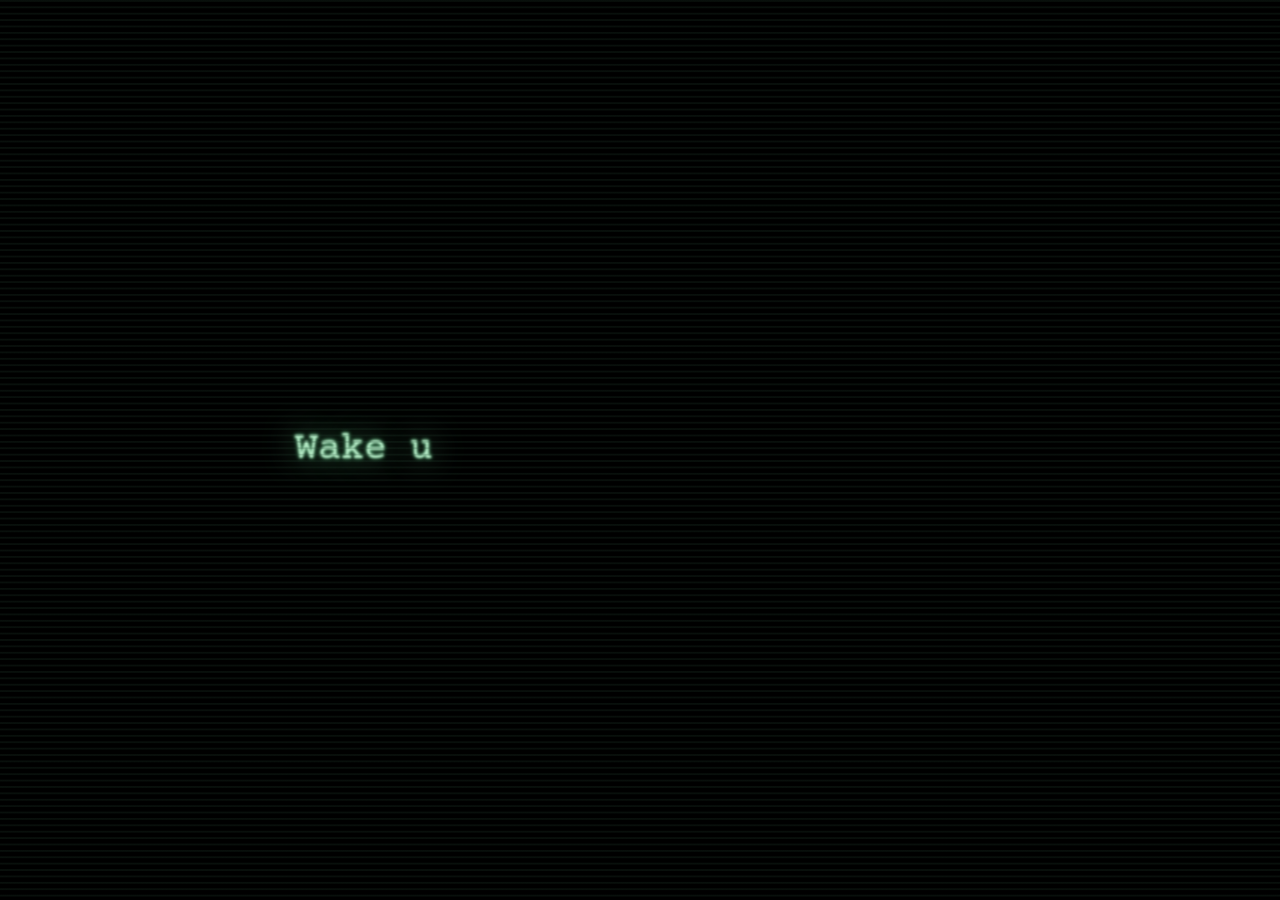
==== index.html @ b392a78f "Initial commit" ====
<!DOCTYPE html>
<html lang="en">
  <head>
    <meta charset="UTF-8">
    <meta name="viewport" content="width=device-width,initial-scale=1.0">

    <link rel="preload" href="font.woff2" as="font" type="font/woff2" crossorigin>
    <link rel="stylesheet" href="main.css" media="screen">

    <title>Matrix Countdown</title>
  </head>
  <body>
    <main>
      <p class="content">
        <span class="days"></span>d<br>
        <span class="hours"></span>h<br>
        <span class="minutes"></span>m<br>
        <span class="seconds"></span>s
      </p>
    </main>
    <script src="main.js"></script>
  </body>
</html>
---- main.css ----
* {
  margin: 0;
  padding: 0;
}

@font-face {
  font-family: font;
  src: url('font.woff2');
  font-display: swap;
}

:root {
  --text: #B7EDC8;
  --outline: #519A6C;
  --line: color-mix(in oklab, #2a4d39, transparent 80%);
}

main {
  block-size: 100dvb;
  display: grid;
  place-items: center;
  background: #000;
}

main::after {
  position: absolute;
  content: '';
  inset: 0;
  background: linear-gradient(var(--line) 25%, transparent 25%) 0 0 / 100% 0.4rem;
}

p {
  font-size: 2.4rem;
  font-family: font, monospace;
  line-height: 1.5;
  color: var(--text);
  text-shadow:
    0 0 0.8em var(--outline),
    0 0 0.1em var(--outline),
    0 0 0.1em var(--outline);
  filter: blur(1px);
}

p[data-typing] {
  inline-size: min(30ch, 86%);
  font-size: clamp(1.2rem, 0.783rem + 2.087vw, 2.4rem);
}
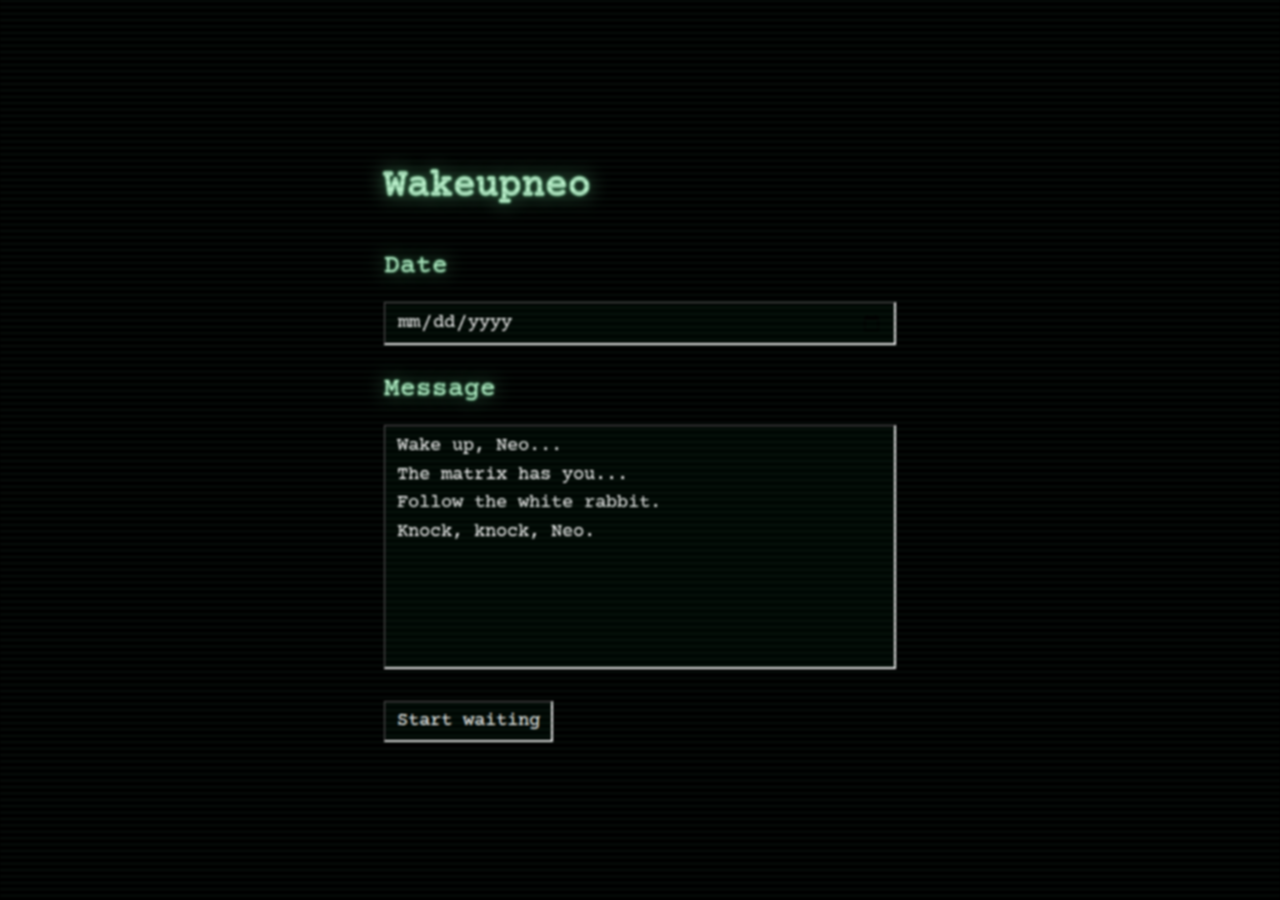
==== commit 4a4294ed: "Add form" ====
--- a/index.html
+++ b/index.html
@@ -7,17 +7,28 @@
     <link rel="preload" href="font.woff2" as="font" type="font/woff2" crossorigin>
     <link rel="stylesheet" href="main.css" media="screen">
 
-    <title>Matrix Countdown</title>
+    <title>Wakeupneo</title>
   </head>
   <body>
-    <main>
-      <p class="content">
-        <span class="days"></span>d<br>
-        <span class="hours"></span>h<br>
-        <span class="minutes"></span>m<br>
-        <span class="seconds"></span>s
-      </p>
+    <main class="main-form">
+      <h1>Wakeupneo</h1>
+      <form data-form>
+        <div class="controls">
+          <label for="date">
+            Date
+            <input id="date" name="date" type="date" required>
+          </label>
+          <label for="message">
+            Message
+            <textarea id="message" name="message" rows="8" required>Wake up, Neo...
+The matrix has you...
+Follow the white rabbit.
+Knock, knock, Neo.</textarea>
+          </label>
+        </div>
+        <button>Start waiting</button>
+      </form>
     </main>
-    <script src="main.js"></script>
+    <script src="form.js"></script>
   </body>
 </html>
--- a/main.css
+++ b/main.css
@@ -10,38 +10,130 @@
 }
 
 :root {
-  --text: #B7EDC8;
-  --outline: #519A6C;
-  --line: color-mix(in oklab, #2a4d39, transparent 80%);
+  --color-primary: #519a6c;
+
+  --color-line: color-mix(in oklab, #2a4d39, transparent 80%);
+  --color-text: #b7edc8;
+
+  --color-input-text: #fff;
+  --color-input-bg: #000703;
+
+  --color-selection-text: #fff;
+  --color-selection-bg:
+    oklch(from var(--color-primary) calc(l - 0.3) calc(c + 0.02) h);
+
+  --text-body: clamp(1.2rem, 1.061rem + 0.696vw, 1.6rem);
+  --text-input: clamp(1.125rem, 1.099rem + 0.13vw, 1.2rem);
+  --text-heading: clamp(1.6rem, 1.322rem + 1.391vw, 2.4rem);
+  --text-countdown: clamp(2rem, 1.861rem + 0.696vw, 2.4rem);
+  --text-countdown-typing: clamp(1.2rem, 0.783rem + 2.087vw, 2.4rem);
+
+  --shadow-matrix:
+    0 0 0.8em var(--color-primary),
+    0 0 0.1em var(--color-primary),
+    0 0 0.1em var(--color-primary);
+  /*
+  --shadow-input-in:
+    inset -1px -1px #0a0a0a,
+    inset 1px 1px #ccc,
+    inset -2px -2px #555,
+    inset 2px 2px #dfdfdf;
+  */
+  --shadow-input-out:
+    inset -1px -1px #fff,
+    inset 1px 1px #555,
+    inset -2px -2px #dfdfdf,
+    inset 2px 2px #0a0a0a;
+}
+
+::selection {
+  color: var(--color-selection-text);
+  background-color: var(--color-selection-bg);
+}
+
+body {
+  background: #000;
+  font-family: font, monospace;
+  line-height: 1.5;
+  color: var(--color-text);
+  text-shadow: var(--shadow-matrix);
+  font-size: var(--text-body);
+}
+
+h1 {
+  font-size: var(--text-heading);
+}
+
+input, button, textarea {
+  padding-inline: 0.8rem;
+  padding-block: 0.4rem;
+  font: inherit;
+  font-size: var(--text-input);
+  color: var(--color-input-text);
+  background-color: var(--color-input-bg);
+  border-radius: 0;
+  border: none;
+  box-shadow: var(--shadow-input-out);
+
+  &:focus-visible, &:active {
+    outline: none;
+    box-shadow: var(--shadow-input-out), var(--shadow-matrix);
+  }
+}
+
+textarea {
+  resize: none;
 }
 
 main {
   block-size: 100dvb;
   display: grid;
-  place-items: center;
-  background: #000;
+  place-content: center;
+  filter: blur(1px);
 }
 
 main::after {
   position: absolute;
   content: '';
   inset: 0;
-  background: linear-gradient(var(--line) 25%, transparent 25%) 0 0 / 100% 0.4rem;
+  background: linear-gradient(var(--color-line) 25%, transparent 25%) 0 0 / 100% 0.4rem;
+  pointer-events: none;
 }
 
-p {
-  font-size: 2.4rem;
-  font-family: font, monospace;
-  line-height: 1.5;
-  color: var(--text);
-  text-shadow:
-    0 0 0.8em var(--outline),
-    0 0 0.1em var(--outline),
-    0 0 0.1em var(--outline);
-  filter: blur(1px);
+.main-form {
+  &, form, .controls, label {
+    display: grid;
+  }
+
+  & {
+    gap: 2rem;
+  }
+
+  form {
+    inline-size: min(92vi, 32rem);
+    gap: 2rem;
+  }
+
+  .controls {
+    gap: 1.6rem;
+  }
+
+  label {
+    gap: 1rem;
+  }
+
+  button {
+    justify-self: start;
+  }
 }
 
-p[data-typing] {
-  inline-size: min(30ch, 86%);
-  font-size: clamp(1.2rem, 0.783rem + 2.087vw, 2.4rem);
+.main-countdown {
+  p {
+    font-size: var(--text-countdown);
+  }
+
+  p[data-typing] {
+    inline-size: min(30ch, 86vi);
+    font-size: var(--text-countdown-typing);
+  }
 }
